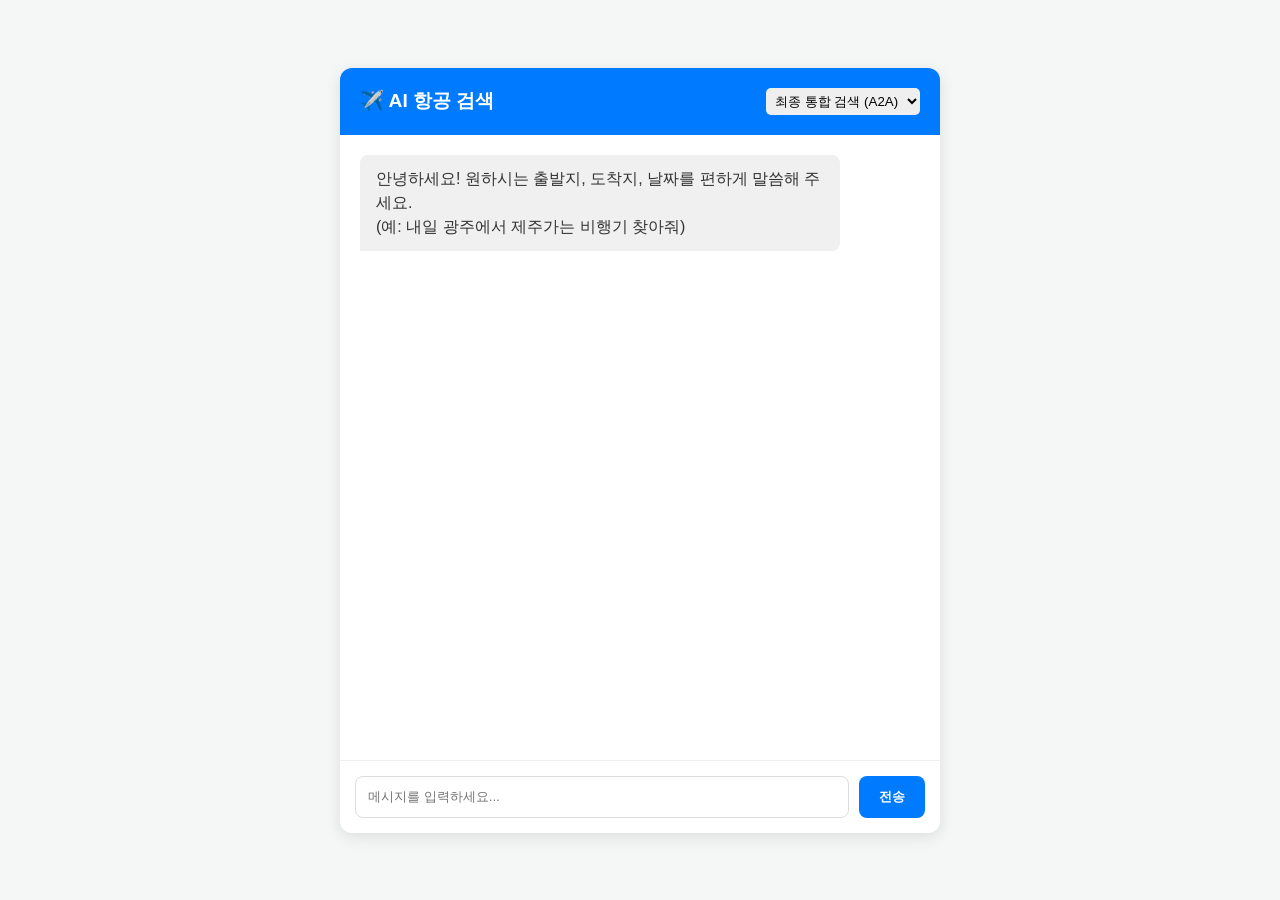
==== src/main/resources/templates/index.html @ f177e59a "feat: toll 공항 코드 추가 및 index 프론트 작성" ====
<!DOCTYPE html>
<html lang="ko">
<head>
    <meta charset="UTF-8">
    <meta name="viewport" content="width=device-width, initial-scale=1.0">
    <title>AI 항공편 통합 검색</title>
    <style>
        body {
            font-family: -apple-system, BlinkMacSystemFont, "Segoe UI", Roboto, Helvetica, Arial, sans-serif;
            background-color: #f4f7f6;
            margin: 0;
            display: flex;
            justify-content: center;
            align-items: center;
            height: 100vh;
        }
        .chat-container {
            width: 100%;
            max-width: 600px;
            background: #fff;
            border-radius: 12px;
            box-shadow: 0 4px 15px rgba(0,0,0,0.1);
            display: flex;
            flex-direction: column;
            height: 85vh;
        }
        .header {
            padding: 20px;
            background: #007bff;
            color: white;
            border-radius: 12px 12px 0 0;
            display: flex;
            justify-content: space-between;
            align-items: center;
        }
        .header h2 { margin: 0; font-size: 1.2rem; }
        .header select {
            padding: 5px;
            border-radius: 5px;
            border: none;
            outline: none;
        }
        .chat-box {
            flex: 1;
            padding: 20px;
            overflow-y: auto;
            display: flex;
            flex-direction: column;
            gap: 15px;
        }
        .message {
            max-width: 80%;
            padding: 12px 16px;
            border-radius: 8px;
            line-height: 1.5;
            word-wrap: break-word;
        }
        .message.user {
            background: #007bff;
            color: white;
            align-self: flex-end;
            border-bottom-right-radius: 0;
        }
        .message.bot {
            background: #f1f0f0;
            color: #333;
            align-self: flex-start;
            border-bottom-left-radius: 0;
        }
        .message pre {
            background: #272822;
            color: #f8f8f2;
            padding: 10px;
            border-radius: 5px;
            overflow-x: auto;
            font-size: 0.85rem;
        }
        .input-area {
            padding: 15px;
            border-top: 1px solid #eee;
            display: flex;
            gap: 10px;
        }
        .input-area input {
            flex: 1;
            padding: 12px;
            border: 1px solid #ddd;
            border-radius: 8px;
            outline: none;
        }
        .input-area input:focus { border-color: #007bff; }
        .input-area button {
            padding: 12px 20px;
            background: #007bff;
            color: white;
            border: none;
            border-radius: 8px;
            cursor: pointer;
            font-weight: bold;
            transition: background 0.2s;
        }
        .input-area button:hover { background: #0056b3; }
        .loading { font-size: 0.9rem; color: #666; font-style: italic; display: none; }
    </style>
</head>
<body>

<div class="chat-container">
    <div class="header">
        <h2>✈️ AI 항공 검색</h2>
        <select id="apiType">
            <option value="nl">최종 통합 검색 (A2A)</option>
            <option value="ollama">Ollama 기본 챗</option>
            <option value="gemini">Gemini 기본 챗</option>
        </select>
    </div>

    <div class="chat-box" id="chatBox">
        <div class="message bot">안녕하세요! 원하시는 출발지, 도착지, 날짜를 편하게 말씀해 주세요. <br>(예: 내일 광주에서 제주가는 비행기 찾아줘)</div>
    </div>

    <div class="input-area">
        <input type="text" id="messageInput" placeholder="메시지를 입력하세요..." onkeypress="handleEnter(event)">
        <button onclick="sendMessage()" id="sendBtn">전송</button>
    </div>
</div>

<script>
    const chatBox = document.getElementById('chatBox');
    const messageInput = document.getElementById('messageInput');
    const apiTypeSelect = document.getElementById('apiType');
    const sendBtn = document.getElementById('sendBtn');

    function handleEnter(e) {
        if (e.key === 'Enter') sendMessage();
    }

    function appendMessage(sender, text, isHtml = false) {
        const msgDiv = document.createElement('div');
        msgDiv.className = `message ${sender}`;

        if (isHtml) {
            msgDiv.innerHTML = text;
        } else {
            msgDiv.textContent = text;
        }

        chatBox.appendChild(msgDiv);
        chatBox.scrollTop = chatBox.scrollHeight;
        return msgDiv;
    }

    async function sendMessage() {
        const message = messageInput.value.trim();
        if (!message) return;

        // UI 업데이트
        appendMessage('user', message);
        messageInput.value = '';
        messageInput.disabled = true;
        sendBtn.disabled = true;

        const loadingMsg = appendMessage('bot', 'AI가 답변을 생성 중입니다... ⏳');

        const apiType = apiTypeSelect.value;
        let response;

        try {
            if (apiType === 'nl') {
                // A2A 통합 검색: POST 방식 + JSON 바디 (파라미터 키: "message")
                response = await fetch('/api/nl-search/search', {
                    method: 'POST',
                    headers: { 'Content-Type': 'application/json' },
                    body: JSON.stringify({ message: message })
                });
            } else if (apiType === 'ollama') {
                // Ollama: GET 방식 + 쿼리 파라미터 (파라미터 키: "question")
                response = await fetch(`/api/chat/ollama?question=${encodeURIComponent(message)}`);
            } else if (apiType === 'gemini') {
                // Gemini: GET 방식 + 쿼리 파라미터 (파라미터 키: "question")
                response = await fetch(`/api/chat/gemini?question=${encodeURIComponent(message)}`);
            }

            loadingMsg.remove();

            if (!response.ok) throw new Error(`서버 에러가 발생했습니다. (상태 코드: ${response.status})`);

            if (apiType === 'nl') {
                // A2A 결과는 JSON으로 오므로 파싱해서 보여줌
                const data = await response.json();
                let resultHtml = `<strong>[조율 완료]</strong><br><pre>${JSON.stringify(data, null, 2)}</pre>`;
                appendMessage('bot', resultHtml, true);
            } else {
                // 일반 챗은 Text 반환
                const text = await response.text();
                appendMessage('bot', text);
            }
        } catch (error) {
            loadingMsg.remove();
            appendMessage('bot', `❌ 통신 실패: ${error.message}`);
        } finally {
            messageInput.disabled = false;
            sendBtn.disabled = false;
            messageInput.focus();
        }
    }
</script>

</body>
</html>
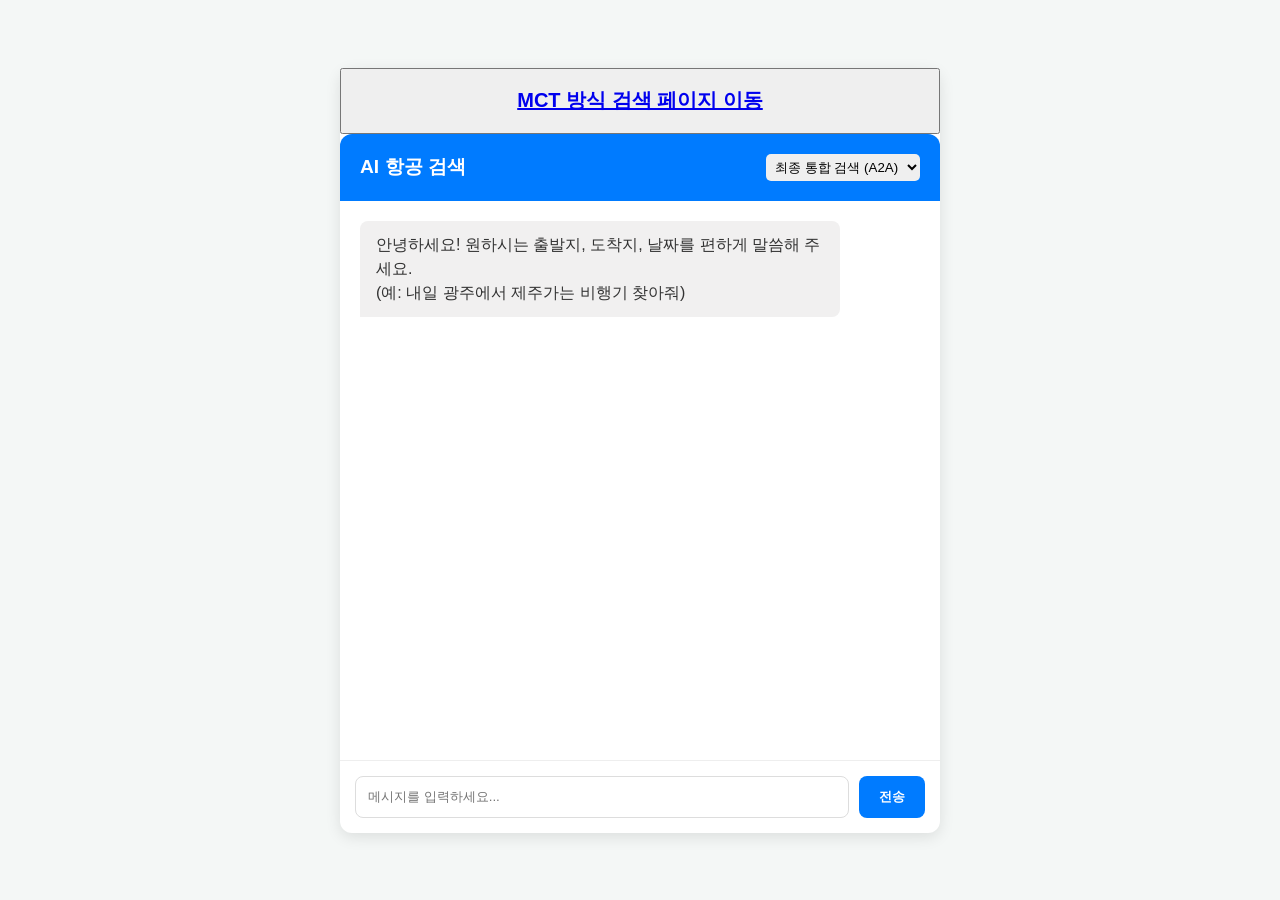
==== commit 2db2a936: "feat: 단순 api 호출로 mvc 패턴 구현" ====
--- a/src/main/resources/templates/index.html
+++ b/src/main/resources/templates/index.html
@@ -104,10 +104,10 @@
     </style>
 </head>
 <body>
-
 <div class="chat-container">
+    <button><h2><a href="http://localhost:8080/flights/search">MCT 방식 검색 페이지 이동</a></h2></button>
     <div class="header">
-        <h2>✈️ AI 항공 검색</h2>
+        <h2>AI 항공 검색</h2>
         <select id="apiType">
             <option value="nl">최종 통합 검색 (A2A)</option>
             <option value="ollama">Ollama 기본 챗</option>
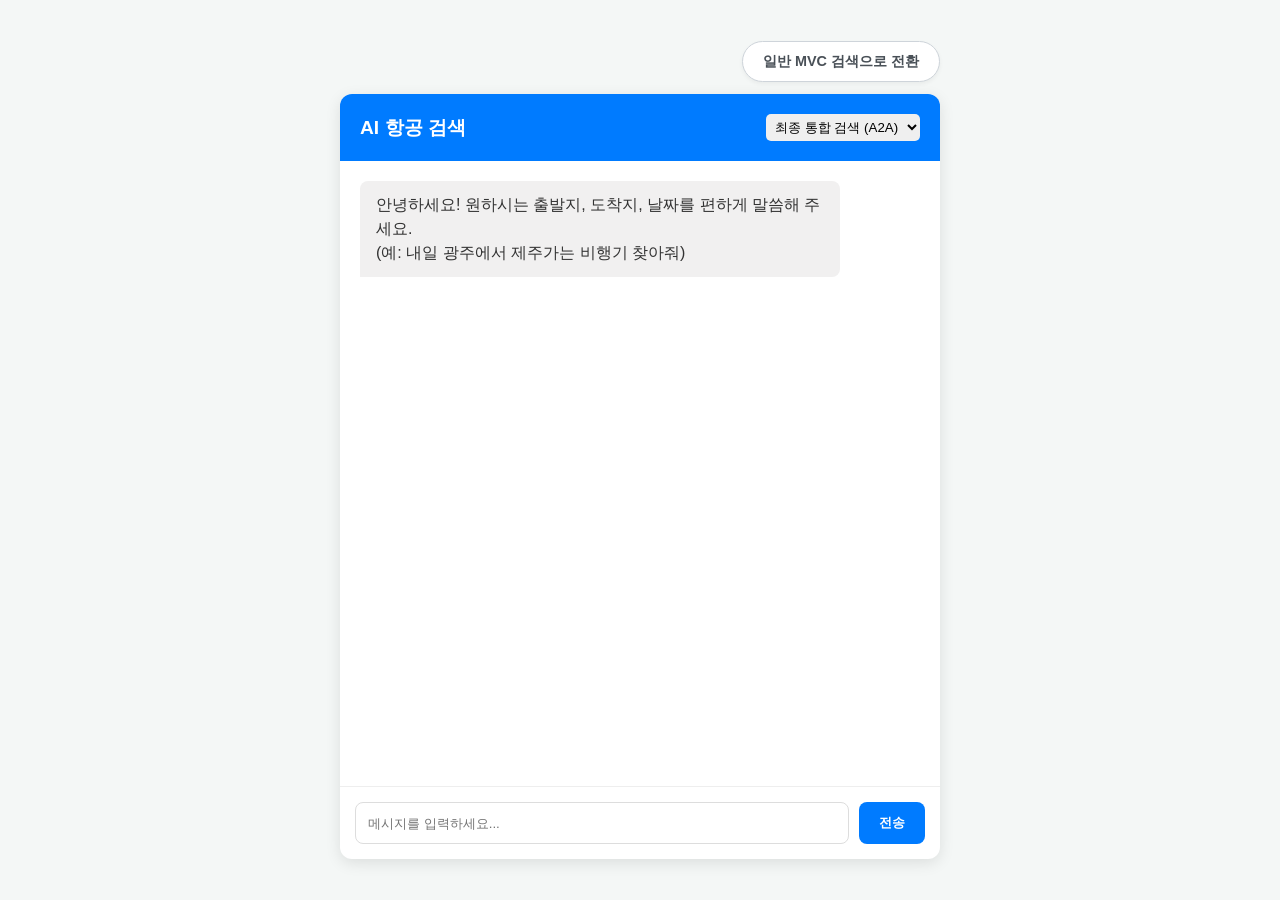
==== commit f5965fcd: "feat: 페이지 이동 처리" ====
--- a/src/main/resources/templates/index.html
+++ b/src/main/resources/templates/index.html
@@ -10,6 +10,7 @@
             background-color: #f4f7f6;
             margin: 0;
             display: flex;
+            flex-direction: column;
             justify-content: center;
             align-items: center;
             height: 100vh;
@@ -101,11 +102,42 @@
         }
         .input-area button:hover { background: #0056b3; }
         .loading { font-size: 0.9rem; color: #666; font-style: italic; display: none; }
+        .mode-switch-container {
+            width: 100%;
+            max-width: 600px;
+            display: flex;
+            justify-content: flex-end;
+            margin-bottom: 12px;
+        }
+        .mode-switch-btn {
+            display: inline-flex;
+            align-items: center;
+            gap: 6px;
+            padding: 10px 20px;
+            background-color: #fff;
+            color: #495057;
+            text-decoration: none;
+            border-radius: 30px;
+            font-size: 0.9rem;
+            font-weight: bold;
+            border: 1px solid #ced4da;
+            transition: all 0.3s ease;
+            box-shadow: 0 2px 4px rgba(0,0,0,0.05);
+        }
+        .mode-switch-btn:hover {
+            background-color: #38cb90; /* 이동할 페이지의 초록색 테마 */
+            color: white;
+            border-color: #38cb90;
+            transform: translateY(-2px);
+            box-shadow: 0 4px 10px rgba(56, 203, 144, 0.3);
+        }
     </style>
 </head>
 <body>
+<div class="mode-switch-container">
+    <a href="/flights/search" class="mode-switch-btn">일반 MVC 검색으로 전환</a>
+</div>
 <div class="chat-container">
-    <button><h2><a href="http://localhost:8080/flights/search">MCT 방식 검색 페이지 이동</a></h2></button>
     <div class="header">
         <h2>AI 항공 검색</h2>
         <select id="apiType">
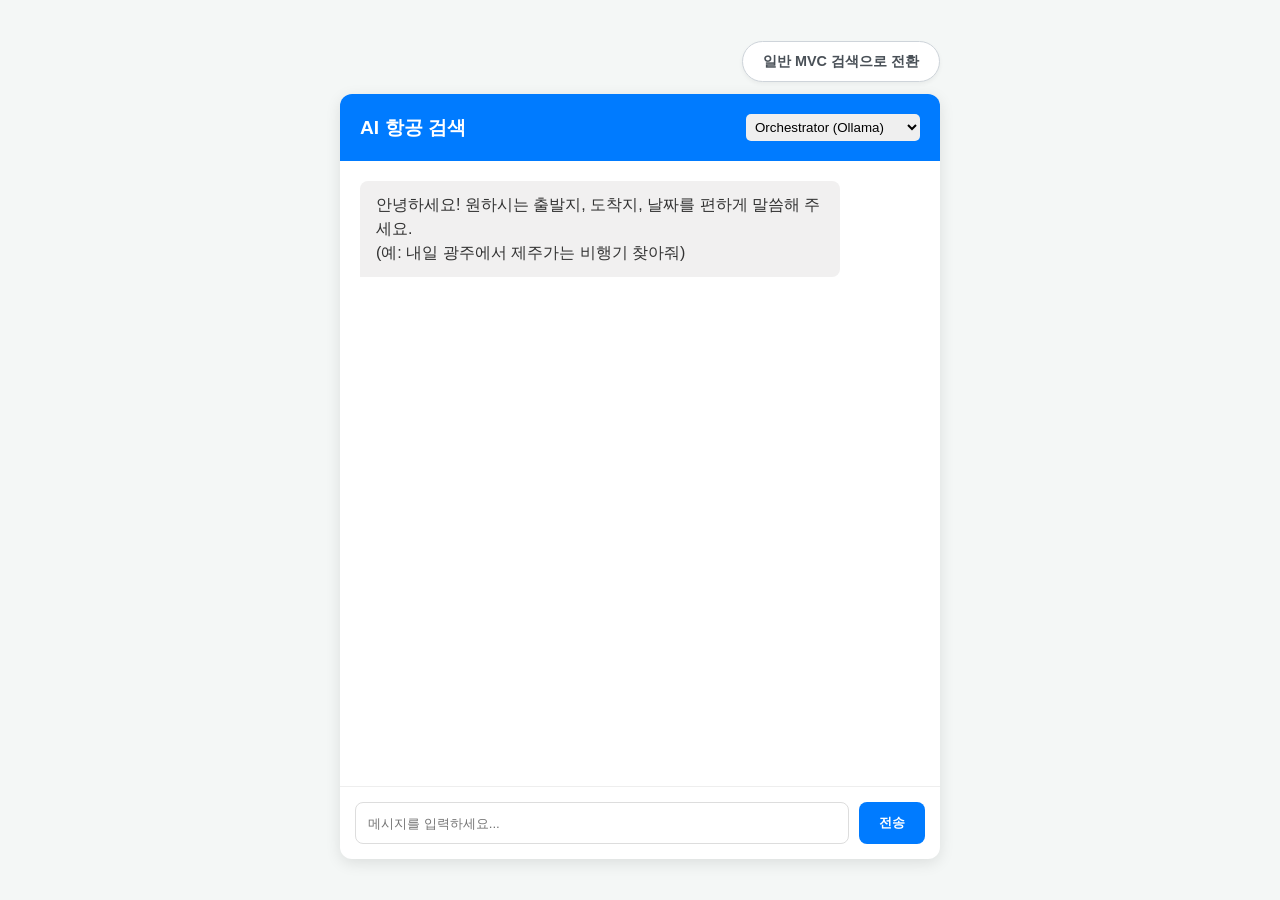
==== commit 071ca64f: "feat: mvc 로직 구현" ====
--- a/src/main/resources/templates/index.html
+++ b/src/main/resources/templates/index.html
@@ -141,9 +141,20 @@
     <div class="header">
         <h2>AI 항공 검색</h2>
         <select id="apiType">
-            <option value="nl">최종 통합 검색 (A2A)</option>
-            <option value="ollama">Ollama 기본 챗</option>
-            <option value="gemini">Gemini 기본 챗</option>
+            <optgroup label="1. 중앙 통제 (Orchestrator) 방식">
+                <option value="orch-ollama">Orchestrator (Ollama)</option>
+                <option value="orch-gemini">Orchestrator (Gemini)</option>
+            </optgroup>
+
+            <optgroup label="2. 에이전트 협업 (순수 A2A) 방식">
+                <option value="a2a-ollama">Pure A2A (Ollama)</option>
+                <option value="a2a-gemini">Pure A2A (Gemini)</option>
+            </optgroup>
+
+            <optgroup label="3. 자율 도구 호출 (LLM Tool) 방식">
+                <option value="tool-ollama">Tool Call (Ollama)</option>
+                <option value="tool-gemini">Tool Call (Gemini)</option>
+            </optgroup>
         </select>
     </div>
 
@@ -198,32 +209,34 @@
         let response;
 
         try {
-            if (apiType === 'nl') {
-                // A2A 통합 검색: POST 방식 + JSON 바디 (파라미터 키: "message")
+            const [archType, modelType] = apiType.split('-');
+
+            if (archType === 'orch' || archType === 'a2a') {
                 response = await fetch('/api/nl-search/search', {
                     method: 'POST',
                     headers: { 'Content-Type': 'application/json' },
-                    body: JSON.stringify({ message: message })
+                    body: JSON.stringify({
+                        message: message,
+                        model: modelType,
+                        type: archType
+                    })
                 });
-            } else if (apiType === 'ollama') {
-                // Ollama: GET 방식 + 쿼리 파라미터 (파라미터 키: "question")
-                response = await fetch(`/api/chat/ollama?question=${encodeURIComponent(message)}`);
-            } else if (apiType === 'gemini') {
-                // Gemini: GET 방식 + 쿼리 파라미터 (파라미터 키: "question")
-                response = await fetch(`/api/chat/gemini?question=${encodeURIComponent(message)}`);
             }
 
+            else if (archType === 'tool') {
+                response = await fetch(`/api/chat/${modelType}?question=${encodeURIComponent(message)}`);
+            }
+
             loadingMsg.remove();
 
             if (!response.ok) throw new Error(`서버 에러가 발생했습니다. (상태 코드: ${response.status})`);
 
-            if (apiType === 'nl') {
-                // A2A 결과는 JSON으로 오므로 파싱해서 보여줌
+            if (archType === 'orch' || archType === 'a2a') {
                 const data = await response.json();
-                let resultHtml = `<strong>[조율 완료]</strong><br><pre>${JSON.stringify(data, null, 2)}</pre>`;
+                const title = archType === 'orch' ? '[Orchestrator 중앙 조율 완료]' : '[A2A 에이전트 협업 완료]';
+                let resultHtml = `<strong>${title}</strong><br><pre>${JSON.stringify(data, null, 2)}</pre>`;
                 appendMessage('bot', resultHtml, true);
             } else {
-                // 일반 챗은 Text 반환
                 const text = await response.text();
                 appendMessage('bot', text);
             }
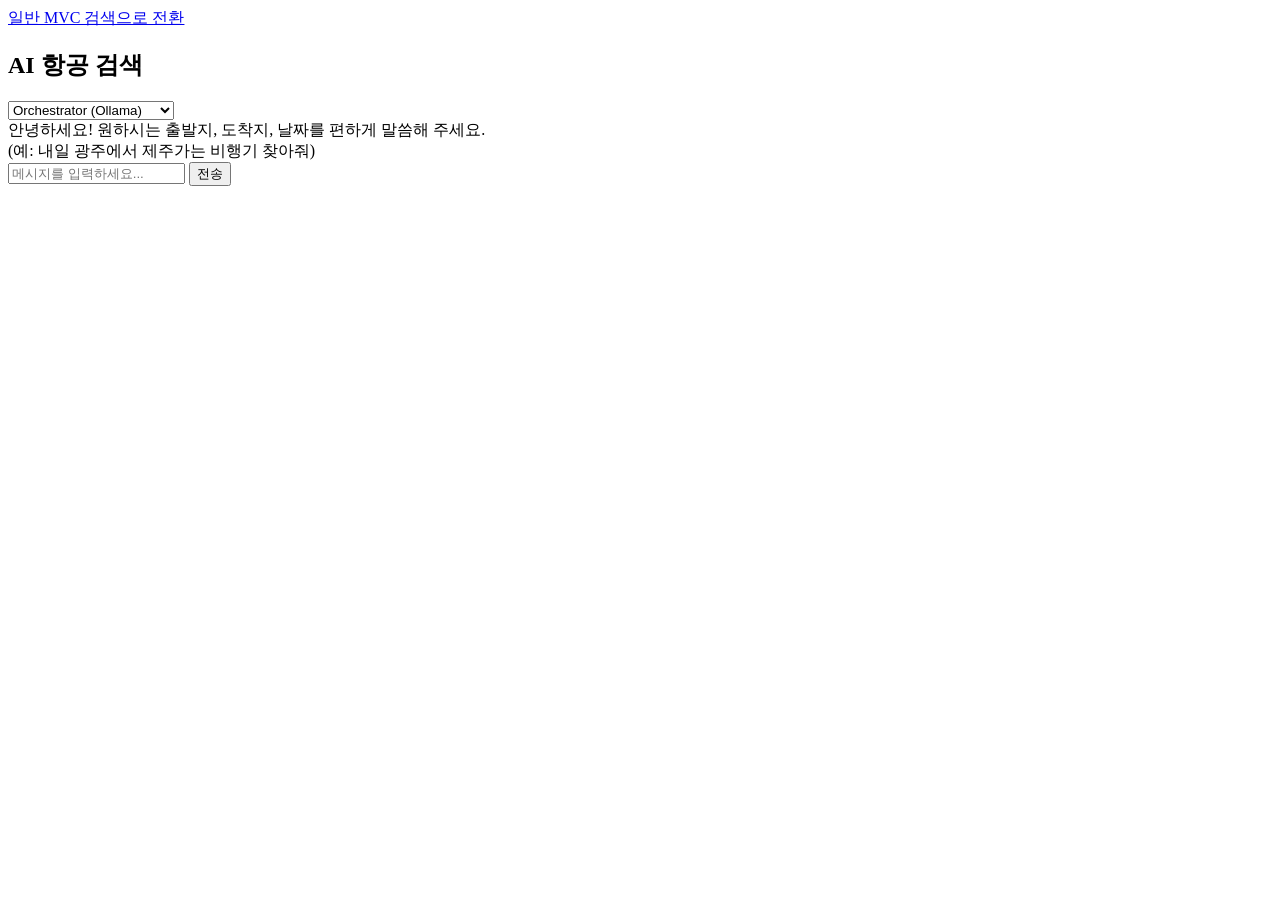
==== commit 6386b2a4: "refactor: css 및 js 분리" ====
--- a/src/main/resources/templates/index.html
+++ b/src/main/resources/templates/index.html
@@ -4,134 +4,8 @@
     <meta charset="UTF-8">
     <meta name="viewport" content="width=device-width, initial-scale=1.0">
     <title>AI 항공편 통합 검색</title>
-    <style>
-        body {
-            font-family: -apple-system, BlinkMacSystemFont, "Segoe UI", Roboto, Helvetica, Arial, sans-serif;
-            background-color: #f4f7f6;
-            margin: 0;
-            display: flex;
-            flex-direction: column;
-            justify-content: center;
-            align-items: center;
-            height: 100vh;
-        }
-        .chat-container {
-            width: 100%;
-            max-width: 600px;
-            background: #fff;
-            border-radius: 12px;
-            box-shadow: 0 4px 15px rgba(0,0,0,0.1);
-            display: flex;
-            flex-direction: column;
-            height: 85vh;
-        }
-        .header {
-            padding: 20px;
-            background: #007bff;
-            color: white;
-            border-radius: 12px 12px 0 0;
-            display: flex;
-            justify-content: space-between;
-            align-items: center;
-        }
-        .header h2 { margin: 0; font-size: 1.2rem; }
-        .header select {
-            padding: 5px;
-            border-radius: 5px;
-            border: none;
-            outline: none;
-        }
-        .chat-box {
-            flex: 1;
-            padding: 20px;
-            overflow-y: auto;
-            display: flex;
-            flex-direction: column;
-            gap: 15px;
-        }
-        .message {
-            max-width: 80%;
-            padding: 12px 16px;
-            border-radius: 8px;
-            line-height: 1.5;
-            word-wrap: break-word;
-        }
-        .message.user {
-            background: #007bff;
-            color: white;
-            align-self: flex-end;
-            border-bottom-right-radius: 0;
-        }
-        .message.bot {
-            background: #f1f0f0;
-            color: #333;
-            align-self: flex-start;
-            border-bottom-left-radius: 0;
-        }
-        .message pre {
-            background: #272822;
-            color: #f8f8f2;
-            padding: 10px;
-            border-radius: 5px;
-            overflow-x: auto;
-            font-size: 0.85rem;
-        }
-        .input-area {
-            padding: 15px;
-            border-top: 1px solid #eee;
-            display: flex;
-            gap: 10px;
-        }
-        .input-area input {
-            flex: 1;
-            padding: 12px;
-            border: 1px solid #ddd;
-            border-radius: 8px;
-            outline: none;
-        }
-        .input-area input:focus { border-color: #007bff; }
-        .input-area button {
-            padding: 12px 20px;
-            background: #007bff;
-            color: white;
-            border: none;
-            border-radius: 8px;
-            cursor: pointer;
-            font-weight: bold;
-            transition: background 0.2s;
-        }
-        .input-area button:hover { background: #0056b3; }
-        .loading { font-size: 0.9rem; color: #666; font-style: italic; display: none; }
-        .mode-switch-container {
-            width: 100%;
-            max-width: 600px;
-            display: flex;
-            justify-content: flex-end;
-            margin-bottom: 12px;
-        }
-        .mode-switch-btn {
-            display: inline-flex;
-            align-items: center;
-            gap: 6px;
-            padding: 10px 20px;
-            background-color: #fff;
-            color: #495057;
-            text-decoration: none;
-            border-radius: 30px;
-            font-size: 0.9rem;
-            font-weight: bold;
-            border: 1px solid #ced4da;
-            transition: all 0.3s ease;
-            box-shadow: 0 2px 4px rgba(0,0,0,0.05);
-        }
-        .mode-switch-btn:hover {
-            background-color: #38cb90; /* 이동할 페이지의 초록색 테마 */
-            color: white;
-            border-color: #38cb90;
-            transform: translateY(-2px);
-            box-shadow: 0 4px 10px rgba(56, 203, 144, 0.3);
-        }
-    </style>
+    <link rel="icon" href="data:,">
+    <link rel="stylesheet" href="/css/index.css">
 </head>
 <body>
 <div class="mode-switch-container">
@@ -168,88 +42,7 @@
     </div>
 </div>
 
-<script>
-    const chatBox = document.getElementById('chatBox');
-    const messageInput = document.getElementById('messageInput');
-    const apiTypeSelect = document.getElementById('apiType');
-    const sendBtn = document.getElementById('sendBtn');
-
-    function handleEnter(e) {
-        if (e.key === 'Enter') sendMessage();
-    }
-
-    function appendMessage(sender, text, isHtml = false) {
-        const msgDiv = document.createElement('div');
-        msgDiv.className = `message ${sender}`;
-
-        if (isHtml) {
-            msgDiv.innerHTML = text;
-        } else {
-            msgDiv.textContent = text;
-        }
-
-        chatBox.appendChild(msgDiv);
-        chatBox.scrollTop = chatBox.scrollHeight;
-        return msgDiv;
-    }
-
-    async function sendMessage() {
-        const message = messageInput.value.trim();
-        if (!message) return;
-
-        // UI 업데이트
-        appendMessage('user', message);
-        messageInput.value = '';
-        messageInput.disabled = true;
-        sendBtn.disabled = true;
-
-        const loadingMsg = appendMessage('bot', 'AI가 답변을 생성 중입니다... ⏳');
-
-        const apiType = apiTypeSelect.value;
-        let response;
-
-        try {
-            const [archType, modelType] = apiType.split('-');
-
-            if (archType === 'orch' || archType === 'a2a') {
-                response = await fetch('/api/nl-search/search', {
-                    method: 'POST',
-                    headers: { 'Content-Type': 'application/json' },
-                    body: JSON.stringify({
-                        message: message,
-                        model: modelType,
-                        type: archType
-                    })
-                });
-            }
-
-            else if (archType === 'tool') {
-                response = await fetch(`/api/chat/${modelType}?question=${encodeURIComponent(message)}`);
-            }
-
-            loadingMsg.remove();
-
-            if (!response.ok) throw new Error(`서버 에러가 발생했습니다. (상태 코드: ${response.status})`);
-
-            if (archType === 'orch' || archType === 'a2a') {
-                const data = await response.json();
-                const title = archType === 'orch' ? '[Orchestrator 중앙 조율 완료]' : '[A2A 에이전트 협업 완료]';
-                let resultHtml = `<strong>${title}</strong><br><pre>${JSON.stringify(data, null, 2)}</pre>`;
-                appendMessage('bot', resultHtml, true);
-            } else {
-                const text = await response.text();
-                appendMessage('bot', text);
-            }
-        } catch (error) {
-            loadingMsg.remove();
-            appendMessage('bot', `❌ 통신 실패: ${error.message}`);
-        } finally {
-            messageInput.disabled = false;
-            sendBtn.disabled = false;
-            messageInput.focus();
-        }
-    }
-</script>
+<script src="/js/index.js"></script>
 
 </body>
 </html>
